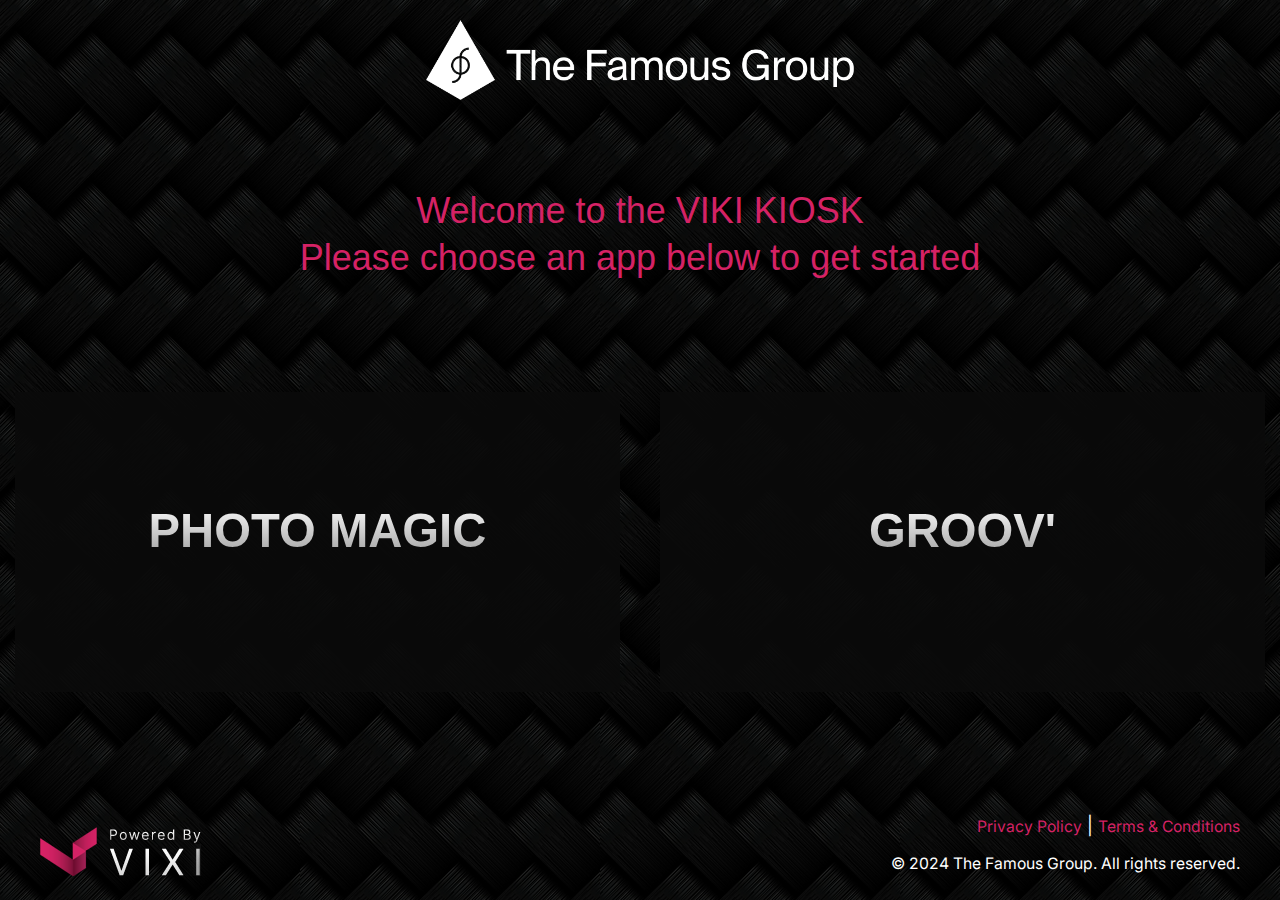
==== index.html @ 8b993542 "first commit" ====
<!DOCTYPE html>

<html lang="en">
  <head>
    <!--<link rel="alternate" href="http://.com/" hreflang="en"/>-->
    <title>TFG - Photo Magic</title>
    <meta name="description" content="">
    
    <script src="https://code.jquery.com/jquery-1.11.3.min.js"></script>
    <script>
        $(function() {
            $("#includeHeader").load("header.html");
            $("#includeContent").load("content.html");
            $("#includeFooter").load("footer.html");
        });
    </script>

    <noscript>This Website requires JavaScript to function properly</noscript>
    
    <link rel="icon" href="./assets/images/favicon.png" type="image/png">

    <meta charset="utf-8">
    <meta name="viewport" content="width=device-width, initial-scale=1">

    <link rel="preconnect" href="https://fonts.googleapis.com">
    <link rel="preconnect" href="https://fonts.gstatic.com" crossorigin>
    <link href="https://fonts.googleapis.com/css2?family=Inter:wght@100..900&display=swap" rel="stylesheet">
   
    <script src="https://cdn.jsdelivr.net/npm/@mdi/font@7.4.47/css/materialdesignicons.min.css" crossorigin="anonymous" type="text/css"></script>
    <script src="https://kit.fontawesome.com/9aab0c4940.js" crossorigin="anonymous"></script>

    <link rel="stylesheet" href="./assets/uikit/css/uikit.min.css" />
    <script src="./assets/uikit/js/uikit.min.js"></script>
    <script src="./assets/uikit/js/uikit-icons.min.js"></script>

    <link href="./assets/styles/styles.css" type="text/css" rel="stylesheet">
   
    <script src="./assets/scripts/script.js" defer></script>
  </head>

  <body>

    <header id="includeHeader"></header>

    <main id="includeContent"></main>

    <footer id="includeFooter"></footer>

  </body>
</html>
---- assets/styles/styles.css ----
/* UKkit Overrides --------------------------------------------------------------------- */
.uk-button-primary {
    background-color: #d52265;
    color: #fff;
    border-radius: 5px;
    border: none;
    height: 60px;
    transition: all 0.2sec ease-in-out;
}
.uk-button-primary:hover {
    background-color: #f95f97;
}

/* iFrame Settings --------------------------------------------------------------------- */
#captureExp, #groovExp {
    min-width: 600px;
}
#capture {
    width: 70%;
    height: 80%;
}
/* Default Settings --------------------------------------------------------------------- */
html {
    font-family: 'Inter', sans-serif;
    line-height: 1.8em;
    font-size: 18px;
    background-color: #1b1b1b;
}
body {
    padding: 0;
    height: 100vh;
    width: 100%;
    color:rgb(255, 255, 255);
    background-color: #1b1b1b;
    background-image: url("../images/bg2.png");
    background-repeat: repeat;
    position: relative;
    z-index: -20;
}
h1, h2, h3, h4, h5, h6 {
    color: #D52265;
}
strong {
    color: rgba(255,255,255,0.9);
}
a:hover {
    text-decoration: none !important;
}

/* Header ------------------------------------------------------------------------------- */
header {
    width: 100%;
    max-width: 1920px;
    margin: 0 auto;
    position: relative;
}
header #includeHeader {
    width: 100%;
    max-width: 1920px;
    position: fixed;
    z-index: 10;
    background-color: rgba(10, 10, 10, 0.9);
}
header .uk-navbar{
    padding: 20px 40px;
}
header #logo img {
    height: 80px;
    width: auto;
}

/* Content ------------------------------------------------------------------------------- */
#contentContainer {
    height: calc(100vh - 260px);
}
.experienceSelector {
    cursor: pointer;
    transition: all 0.2s ease-in-out;
    background-color: rgba(10, 10, 10, 0.9);
    width: 100%;
    height: 100%;
}
.experienceSelector:hover {
    opacity: 0.8;
}
#groovExp, #captureExp, #processing, #results {
    display: none;
}

.appContainer img {
    max-height: 400px;
    width: auto;
}
.appContainer #results img {
    max-height: 700px;
    width: auto;
}
.appName {
    font-weight: 900;
    background: #FFFFFF;
    background: linear-gradient(to bottom, #FFFFFF 0%, #9a9a9a 100%);
    -webkit-background-clip: text;
    -webkit-text-fill-color: transparent;
}
.appContainer {
    height: 100%;
}
.submitContainer {
    height: 100%;
}
/* Footer ------------------------------------------------------------------------------- */
footer {
    margin: 50px auto 0px;
    width: 100%;
    max-width: 1920px;
    position: relative;
    bottom: 0px;
}
footer img {
    max-width: 300px;
    height: auto;                          
}

footer a {
    color: #D52265;
    text-decoration: none;
    cursor: pointer;
    transition: all 0.3s ease-in-out;
}
footer a:hover {
    color: #ffffff;
    text-decoration: none;
}
#footer {
    padding-bottom: 20px;
}
#socialLinks i, span {
    padding: 0 10px 0 0;
}
#socialLinks i {
    font-size: 1.5rem;
}
/* Media -------------------------------------------------------------------------------- */
@media only screen and (max-width:959px) {
    h1 {
        font-size: 1.5rem;
    }
}
@media only screen and (max-height:1000px) {
    #captureExp, #groovExp {
        min-width: 500px;
    }
    #capture {
        width: 60%;
        height: 80%;
    }
}
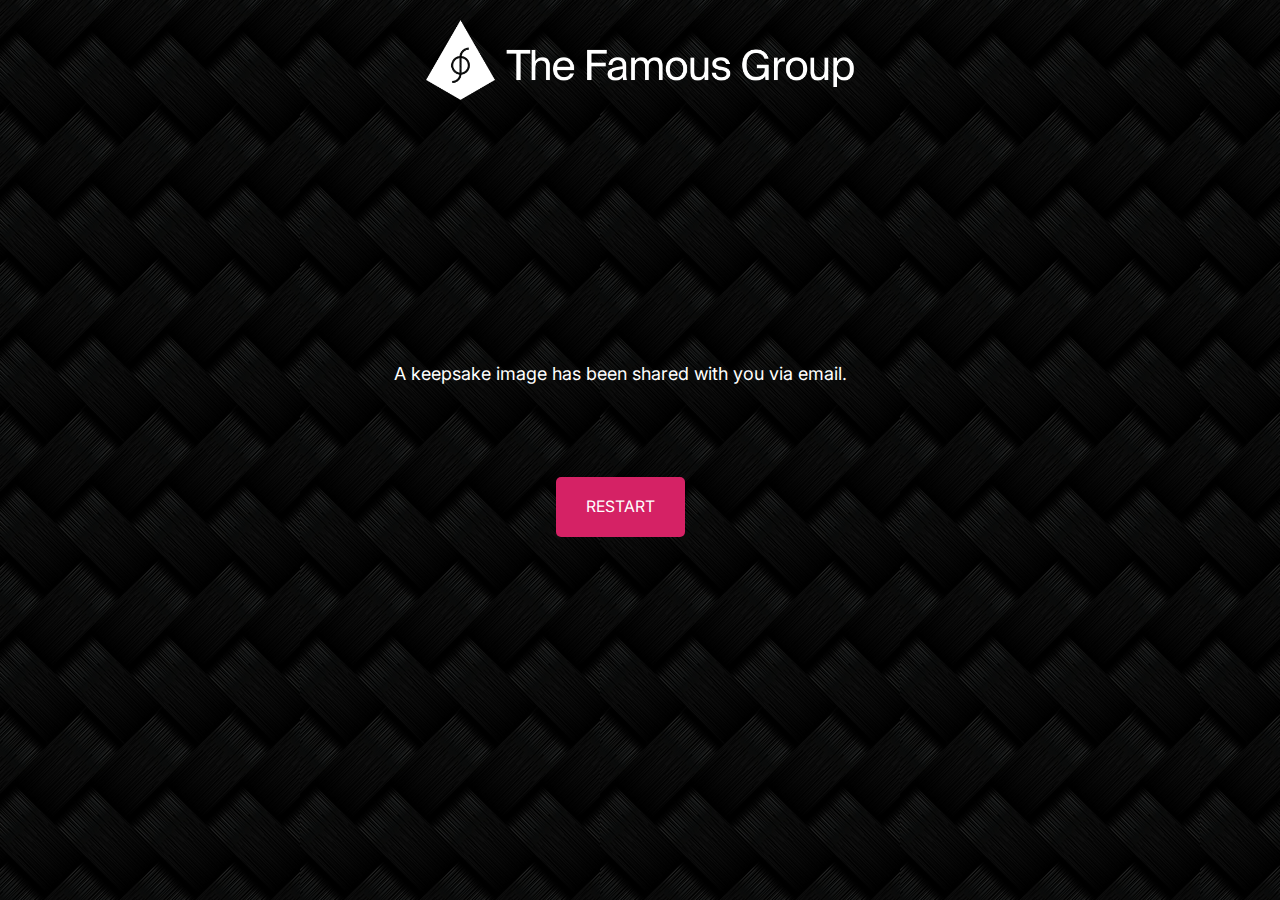
==== commit c0905dbd: "update copy and URL" ====
--- a/index.html
+++ b/index.html
@@ -11,7 +11,6 @@
         $(function() {
             $("#includeHeader").load("header.html");
             $("#includeContent").load("content.html");
-            $("#includeFooter").load("footer.html");
         });
     </script>
 
@@ -44,7 +43,5 @@
 
     <main id="includeContent"></main>
 
-    <footer id="includeFooter"></footer>
-
   </body>
 </html>--- a/assets/styles/styles.css
+++ b/assets/styles/styles.css
@@ -84,9 +84,6 @@
 .experienceSelector:hover {
     opacity: 0.8;
 }
-#groovExp, #captureExp, #processing, #results {
-    display: none;
-}
 
 .appContainer img {
     max-height: 400px;
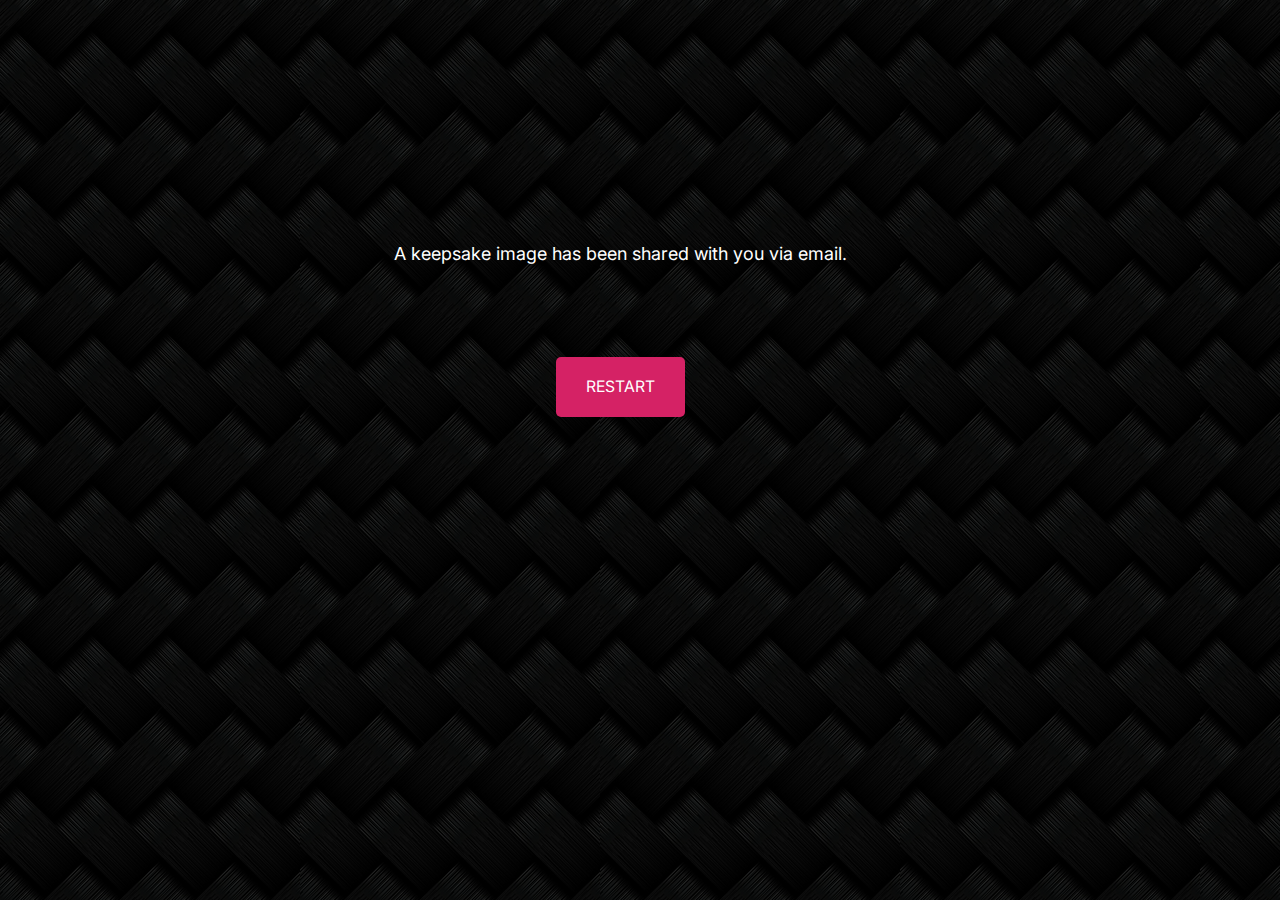
==== commit b433a41d: "remove header" ====
--- a/index.html
+++ b/index.html
@@ -9,7 +9,6 @@
     <script src="https://code.jquery.com/jquery-1.11.3.min.js"></script>
     <script>
         $(function() {
-            $("#includeHeader").load("header.html");
             $("#includeContent").load("content.html");
         });
     </script>
@@ -39,8 +38,6 @@
 
   <body>
 
-    <header id="includeHeader"></header>
-
     <main id="includeContent"></main>
 
   </body>
